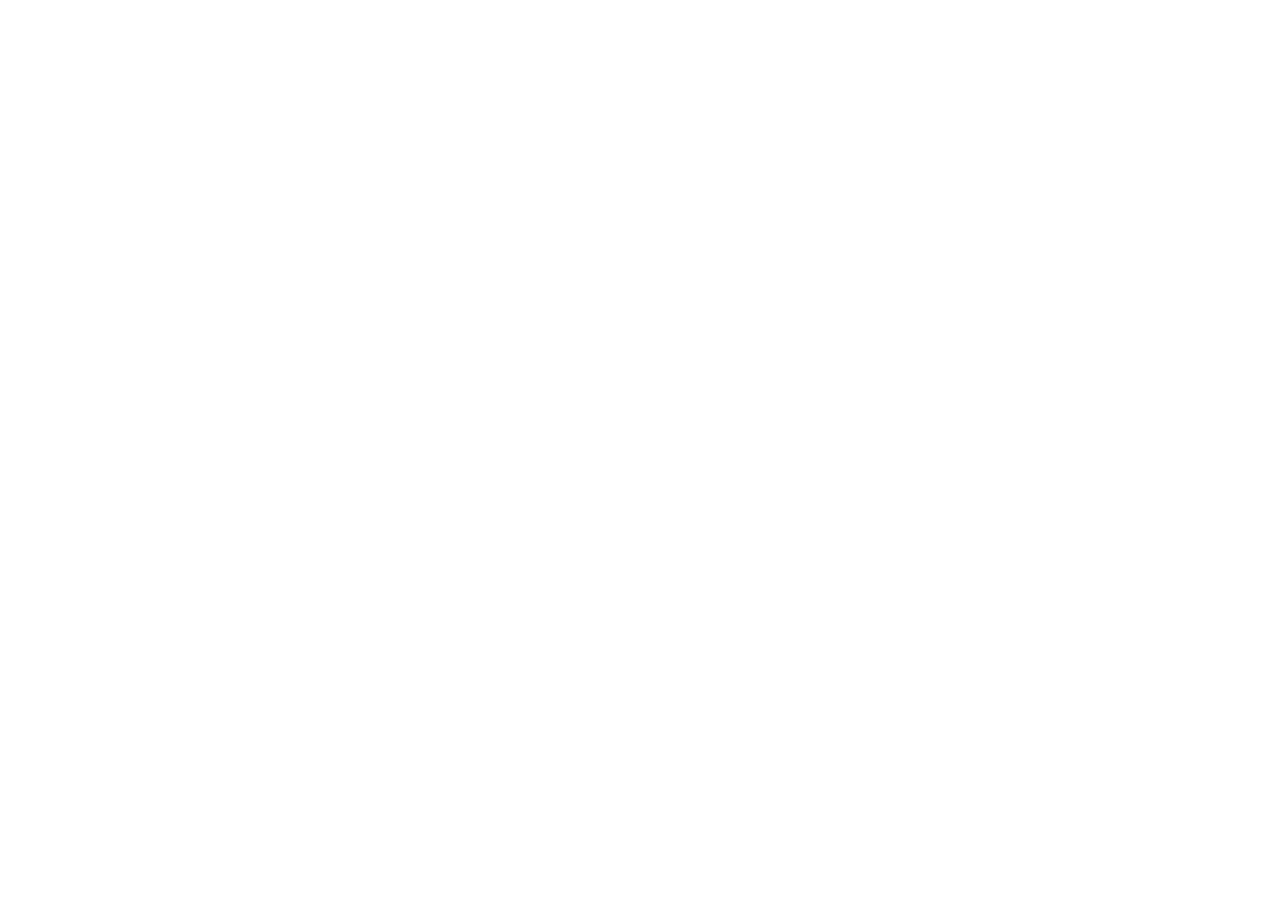
==== index.html @ 3295669b "Initial Project Setup" ====
<!DOCTYPE html>
<html lang="en">
<head>
    <meta charset="UTF-8">
    <meta name="viewport" content="width=device-width, initial-scale=1.0">
    <title>Document</title>
    <link rel="stylesheet" href="./style.css">
</head>
<body>
    
    <script src="./script.js"></script>
</body>
</html>
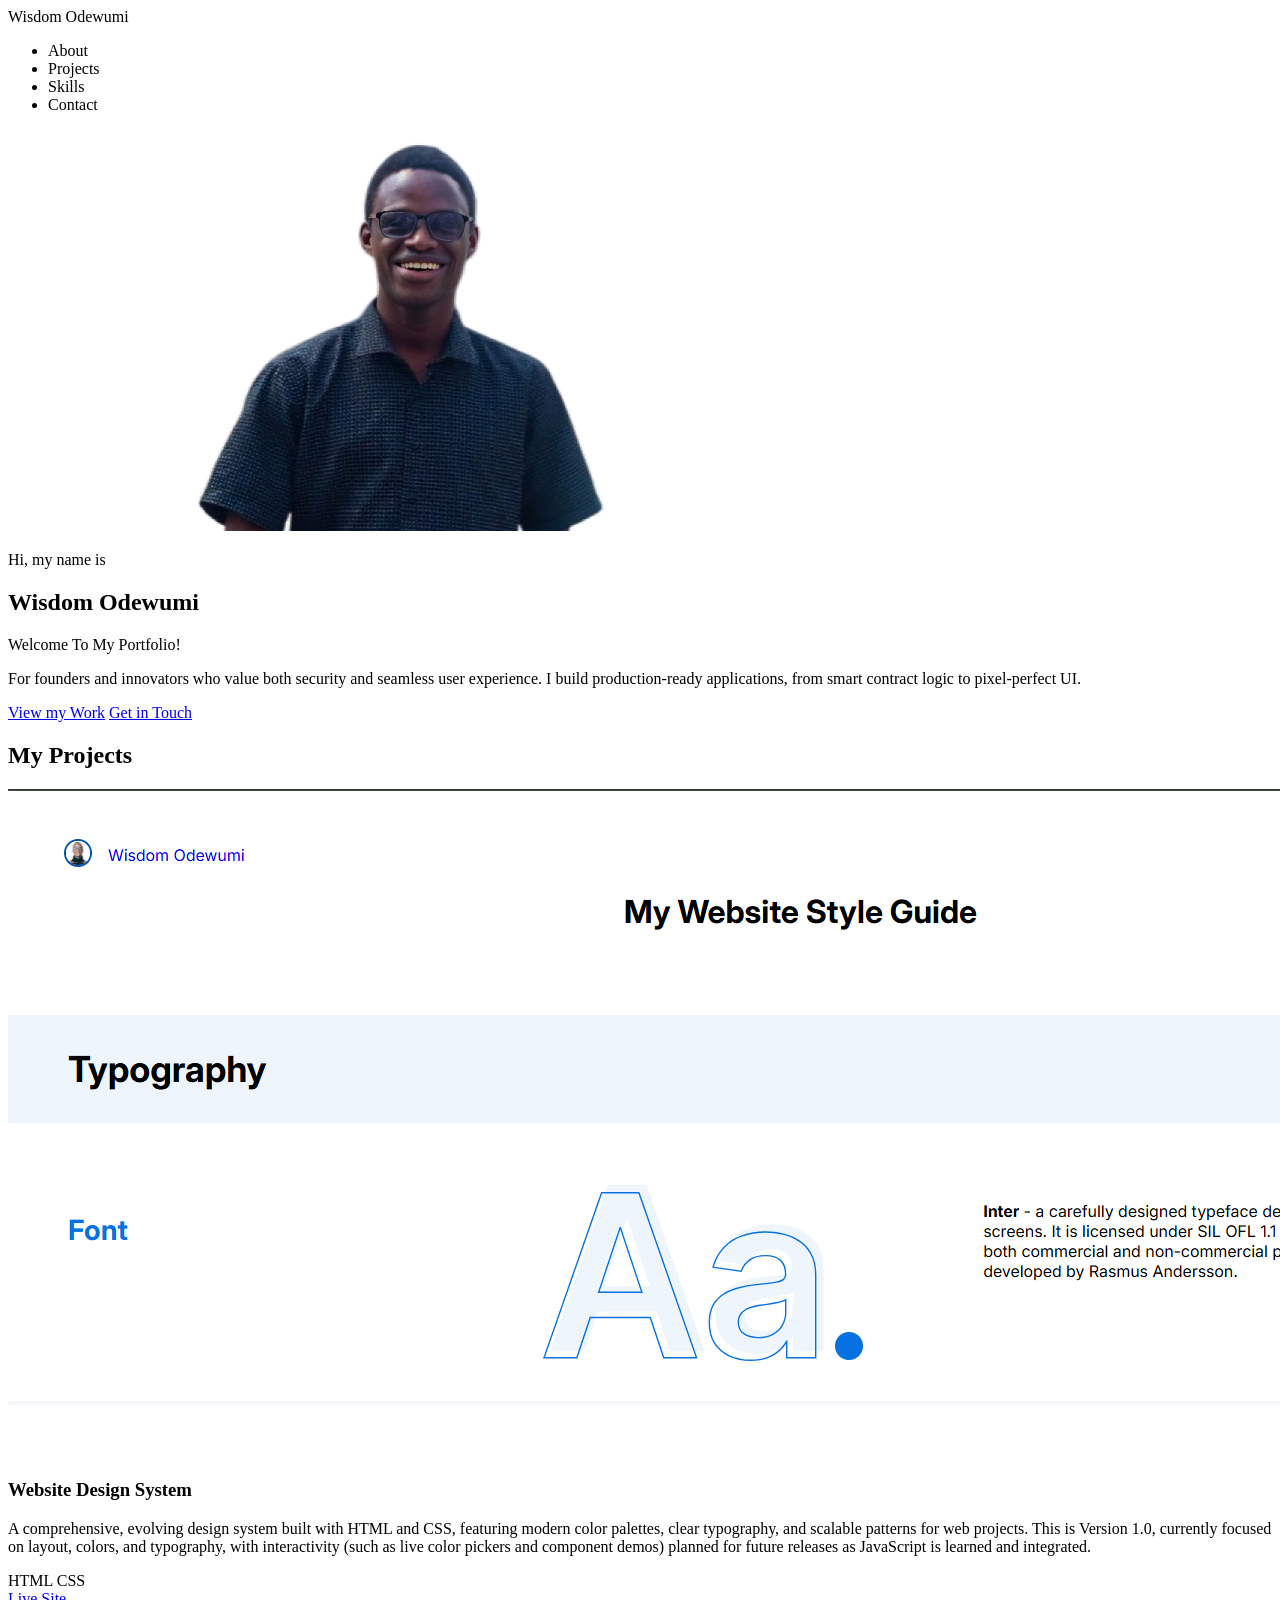
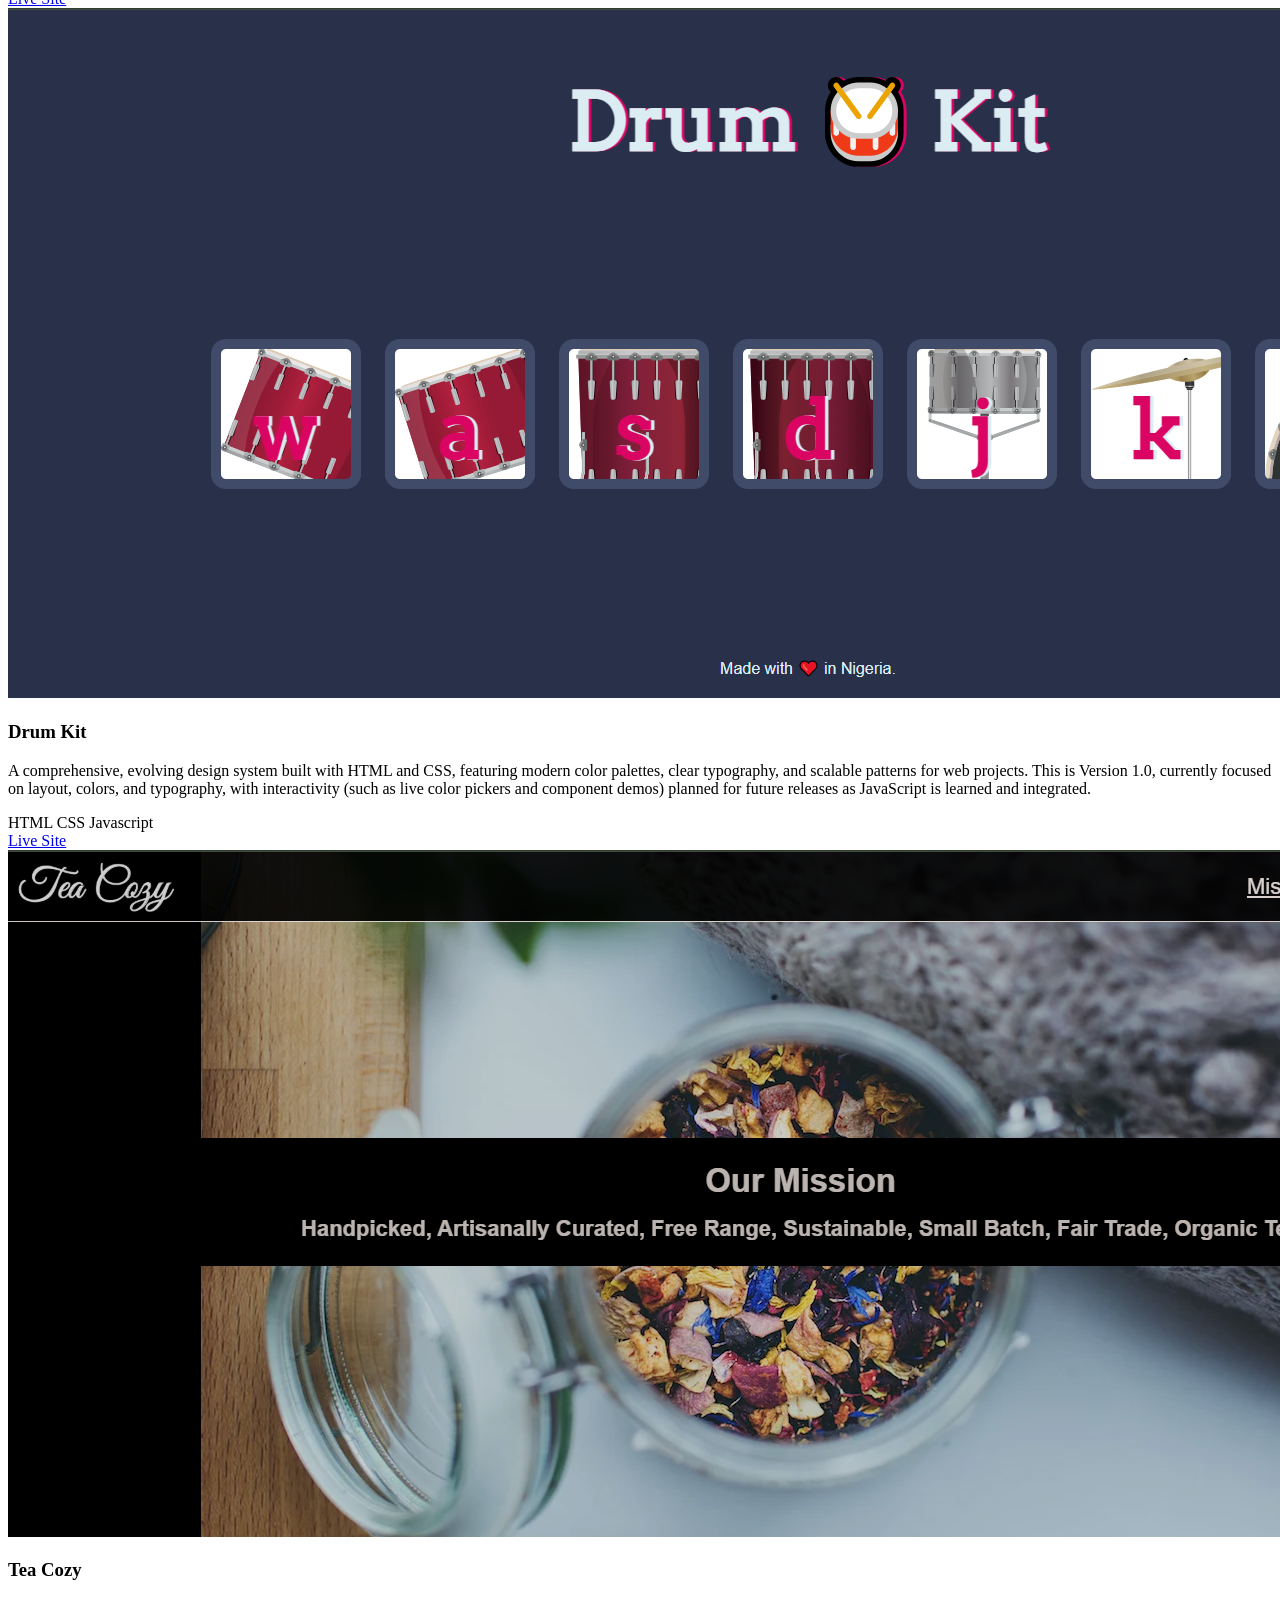
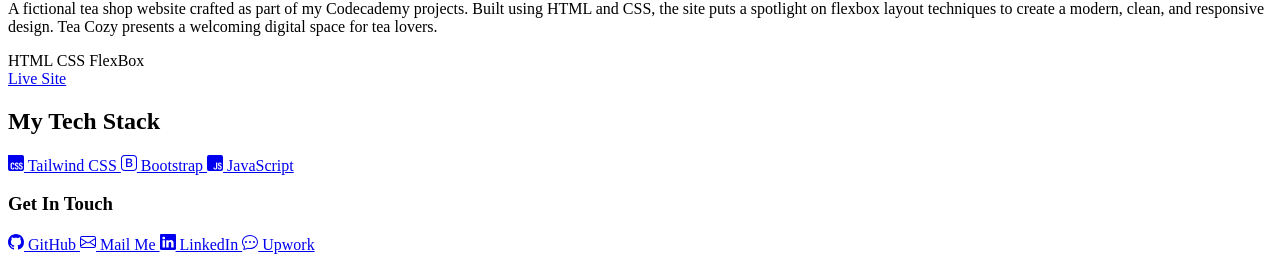
==== commit 32d87d6b: "Build homepage structure with HTML" ====
--- a/index.html
+++ b/index.html
@@ -1,13 +1,209 @@
 <!DOCTYPE html>
 <html lang="en">
+
 <head>
     <meta charset="UTF-8">
     <meta name="viewport" content="width=device-width, initial-scale=1.0">
     <title>Document</title>
     <link rel="stylesheet" href="./style.css">
+    <link rel="preconnect" href="https://fonts.googleapis.com">
+    <link rel="preconnect" href="https://fonts.gstatic.com" crossorigin>
+    <link href="https://fonts.googleapis.com/css2?family=Space+Grotesk:wght@300..700&display=swap" rel="stylesheet">
+    <link rel="preconnect" href="https://fonts.googleapis.com">
+    <link rel="preconnect" href="https://fonts.gstatic.com" crossorigin>
+    <link href="https://fonts.googleapis.com/css2?family=Open+Sans:ital,wght@0,300..800;1,300..800&display=swap"
+        rel="stylesheet">
 </head>
+
 <body>
-    
+    <!-- Header Section -->
+    <header>
+        <div>Wisdom Odewumi</div>
+        <nav>
+            <ul>
+                <li>About</li>
+                <li>Projects</li>
+                <li>Skills</li>
+                <li>Contact</li>
+            </ul>
+        </nav>
+    </header>
+
+    <!-- Main Section -->
+    <main>
+
+        <!-- Hero Section -->
+        <section>
+            <img src="./Images/profile-image.png" alt="Wisdom Odewumi Image">
+            <div>
+                <p>Hi, my name is</p>
+                <h1>Wisdom Odewumi</h1>
+                <p>Welcome To My Portfolio!</p>
+                <p>For founders and innovators who value both security and seamless user experience. I build
+                    production-ready applications, from smart contract logic to pixel-perfect UI.
+
+                </p>
+                <div>
+                    <a href="#projects">View my Work</a>
+                    <a href="#contact">Get in Touch</a>
+                </div>
+            </div>
+        </section>
+
+        <!-- Projects Section -->
+        <section id="projects">
+            <h2>My Projects</h2>
+            <!-- Project Containers -->
+            <div>
+
+                <!-- Website Design System Project -->
+                <div>
+                    <img src="./Images/website-design-system.png" alt="Website Design System Image">
+                    <div>
+                        <h3>Website Design System</h3>
+                        <p>A comprehensive, evolving design system built with HTML and CSS, featuring modern color
+                            palettes, clear typography, and scalable patterns for web projects. This is Version 1.0,
+                            currently focused on layout, colors, and typography, with interactivity (such as live color
+                            pickers and component demos) planned for future releases as JavaScript is learned and
+                            integrated.
+
+                        </p>
+                        <div>
+                            <span>HTML</span>
+                            <span>CSS</span>
+                        </div>
+                        <a target="_blank" href="https://morbiuswisdom.github.io/Website-Design-System/">Live Site</a>
+                    </div>
+                </div>
+                <!-- Drum Kit Javascript Project -->
+                <div>
+                    <img src="./Images/drum-kit.png" alt="Drum Kit Image">
+                    <div>
+                        <h3>Drum Kit</h3>
+                        <p>A comprehensive, evolving design system built with HTML and CSS, featuring modern color
+                            palettes, clear typography, and scalable patterns for web projects. This is Version 1.0,
+                            currently focused on layout, colors, and typography, with interactivity (such as live color
+                            pickers and component demos) planned for future releases as JavaScript is learned and
+                            integrated.
+
+                        </p>
+                        <div>
+                            <span>HTML</span>
+                            <span>CSS</span>
+                            <span>Javascript</span>
+                        </div>
+                        <a target="_blank" href="https://morbiuswisdom.github.io/Drum-Kit/">Live Site</a>
+                    </div>
+                </div>
+
+                <!-- Tea Cozy Project -->
+                <div>
+                    <img src="./Images/tea-cozy.png" alt="Tea Cozy Website Image">
+                    <div>
+                        <h3>Tea Cozy</h3>
+                        <p>A fictional tea shop website crafted as part of my Codecademy projects. Built using HTML and
+                            CSS, the site puts a spotlight on flexbox layout techniques to create a modern, clean, and
+                            responsive design. Tea Cozy presents a welcoming digital space for tea lovers.
+
+                        </p>
+                        <div>
+                            <span>HTML</span>
+                            <span>CSS</span>
+                            <span>FlexBox</span>
+                        </div>
+                        <a target="_blank" href="https://github.com/morbiuswisdom/Tea-Cozy-Project">Live Site</a>
+                    </div>
+                </div>
+            </div>
+        </section>
+
+        <!-- Skills Section -->
+        <section id="skills">
+            <h2>My Tech Stack</h2>
+            <!-- Skills Container -->
+            <div>
+                <a href="https://tailwindcss.com/">
+                    <svg xmlns="http://www.w3.org/2000/svg" width="16" height="16" fill="currentColor" class="bi bi-css"
+                        viewBox="0 0 16 16">
+                        <path fill-rule="evenodd"
+                            d="M14 0a2 2 0 0 1 2 2v12a2 2 0 0 1-2 2H2a2 2 0 0 1-2-2V0zM4.59 7.498q-.908 0-1.455.508-.547.507-.547 1.484v3.106q0 .986.527 1.484t1.406.498q.576 0 1.016-.224.45-.225.703-.674.255-.45.254-1.114v-.185h-1.22v.176q0 .449-.186.683t-.527.235q-.372-.01-.557-.264-.186-.255-.186-.752V9.686q0-.547.166-.811.177-.264.577-.264.321 0 .517.225.195.224.195.693v.205h1.23V9.52q0-.674-.243-1.124a1.55 1.55 0 0 0-.664-.673q-.42-.225-1.006-.225m4.214-.01q-.586 0-1.006.244a1.67 1.67 0 0 0-.635.674 2.1 2.1 0 0 0-.225.996q0 .753.293 1.182.304.42.967.732l.469.215q.44.186.625.43.186.244.186.635 0 .478-.166.703-.157.224-.528.224-.36 0-.547-.244-.185-.243-.205-.752H6.87q.02.996.498 1.524.479.527 1.387.527t1.416-.518.508-1.484q0-.81-.332-1.289-.333-.479-1.045-.79l-.45-.196q-.39-.166-.556-.381-.165-.214-.166-.576 0-.4.166-.596.175-.195.508-.195.36 0 .508.234.156.234.175.703h1.123q-.03-.976-.498-1.484-.468-.518-1.308-.518m4.057 0q-.585 0-1.006.244a1.67 1.67 0 0 0-.634.674 2.1 2.1 0 0 0-.225.996q0 .753.293 1.182.303.42.967.732l.469.215q.438.186.625.43.185.244.185.635 0 .478-.166.703-.156.224-.527.224-.361.001-.547-.244-.186-.243-.205-.752h-1.162q.02.996.498 1.524.479.527 1.386.527.909 0 1.417-.518.507-.517.507-1.484 0-.81-.332-1.289t-1.045-.79l-.449-.196q-.39-.166-.556-.381-.166-.214-.166-.576 0-.4.165-.596.177-.195.508-.195.361 0 .508.234.156.234.176.703h1.123q-.03-.976-.498-1.484-.47-.518-1.309-.518" />
+                    </svg>
+                    Tailwind CSS
+                </a>
+
+                <a href="https://getbootstrap.com/">
+                    <svg xmlns="http://www.w3.org/2000/svg" width="16" height="16" fill="currentColor"
+                        class="bi bi-bootstrap" viewBox="0 0 16 16">
+                        <path
+                            d="M5.062 12h3.475c1.804 0 2.888-.908 2.888-2.396 0-1.102-.761-1.916-1.904-2.034v-.1c.832-.14 1.482-.93 1.482-1.816 0-1.3-.955-2.11-2.542-2.11H5.062zm1.313-4.875V4.658h1.78c.973 0 1.542.457 1.542 1.237 0 .802-.604 1.23-1.764 1.23zm0 3.762V8.162h1.822c1.236 0 1.887.463 1.887 1.348 0 .896-.627 1.377-1.811 1.377z" />
+                        <path
+                            d="M0 4a4 4 0 0 1 4-4h8a4 4 0 0 1 4 4v8a4 4 0 0 1-4 4H4a4 4 0 0 1-4-4zm4-3a3 3 0 0 0-3 3v8a3 3 0 0 0 3 3h8a3 3 0 0 0 3-3V4a3 3 0 0 0-3-3z" />
+                    </svg>
+                    Bootstrap
+                </a>
+
+                <a href="https://developer.mozilla.org/en-US/docs/Web/JavaScript">
+                    <svg xmlns="http://www.w3.org/2000/svg" width="16" height="16" fill="currentColor"
+                        class="bi bi-javascript" viewBox="0 0 16 16">
+                        <path fill-rule="evenodd"
+                            d="M14 0a2 2 0 0 1 2 2v12a2 2 0 0 1-2 2H2a2 2 0 0 1-2-2V2a2 2 0 0 1 2-2zM9.053 7.596v3.127l-.007 1.752q0 .498-.186.752t-.556.263q-.342 0-.528-.234-.185-.234-.185-.684v-.175H6.37v.185q0 .665.253 1.113.255.45.703.674.44.225 1.016.225.88 0 1.406-.498.527-.498.527-1.485l.007-1.752V7.596zm3.808-.108q-.585 0-1.006.244a1.67 1.67 0 0 0-.634.674 2.1 2.1 0 0 0-.225.996q0 .753.293 1.182.303.42.967.732l.469.215q.438.186.625.43.185.244.185.635 0 .478-.166.703-.156.224-.527.224-.361.001-.547-.244-.186-.243-.205-.752h-1.162q.02.996.498 1.524.479.527 1.386.527.909 0 1.417-.518.507-.517.507-1.484 0-.81-.332-1.289t-1.045-.79l-.449-.196q-.39-.166-.556-.381-.166-.214-.166-.576 0-.4.165-.596.177-.195.508-.195.361 0 .508.234.156.234.176.703h1.123q-.03-.976-.498-1.484-.47-.518-1.309-.518" />
+                    </svg>
+                    JavaScript
+                </a>
+            </div>
+        </section>
+
+        <!-- Contact section -->
+        <section id="contact">
+            <h3>Get In Touch</h3>
+            <div>
+                <a href="https://github.com/morbiuswisdom">
+                    <svg xmlns="http://www.w3.org/2000/svg" width="16" height="16" fill="currentColor"
+                        class="bi bi-github" viewBox="0 0 16 16">
+                        <path
+                            d="M8 0C3.58 0 0 3.58 0 8c0 3.54 2.29 6.53 5.47 7.59.4.07.55-.17.55-.38 0-.19-.01-.82-.01-1.49-2.01.37-2.53-.49-2.69-.94-.09-.23-.48-.94-.82-1.13-.28-.15-.68-.52-.01-.53.63-.01 1.08.58 1.23.82.72 1.21 1.87.87 2.33.66.07-.52.28-.87.51-1.07-1.78-.2-3.64-.89-3.64-3.95 0-.87.31-1.59.82-2.15-.08-.2-.36-1.02.08-2.12 0 0 .67-.21 2.2.82.64-.18 1.32-.27 2-.27s1.36.09 2 .27c1.53-1.04 2.2-.82 2.2-.82.44 1.1.16 1.92.08 2.12.51.56.82 1.27.82 2.15 0 3.07-1.87 3.75-3.65 3.95.29.25.54.73.54 1.48 0 1.07-.01 1.93-.01 2.2 0 .21.15.46.55.38A8.01 8.01 0 0 0 16 8c0-4.42-3.58-8-8-8" />
+                    </svg>
+                    GitHub
+                </a>
+
+                <a href="https://github.com/morbiuswisdom">
+                    <svg xmlns="http://www.w3.org/2000/svg" width="16" height="16" fill="currentColor"
+                        class="bi bi-envelope" viewBox="0 0 16 16">
+                        <path
+                            d="M0 4a2 2 0 0 1 2-2h12a2 2 0 0 1 2 2v8a2 2 0 0 1-2 2H2a2 2 0 0 1-2-2zm2-1a1 1 0 0 0-1 1v.217l7 4.2 7-4.2V4a1 1 0 0 0-1-1zm13 2.383-4.708 2.825L15 11.105zm-.034 6.876-5.64-3.471L8 9.583l-1.326-.795-5.64 3.47A1 1 0 0 0 2 13h12a1 1 0 0 0 .966-.741M1 11.105l4.708-2.897L1 5.383z" />
+                    </svg>
+                    Mail Me
+                </a>
+
+                <a href="https://www.linkedin.com/in/wisdomodewumi/">
+                    <svg xmlns="http://www.w3.org/2000/svg" width="16" height="16" fill="currentColor"
+                        class="bi bi-linkedin" viewBox="0 0 16 16">
+                        <path
+                            d="M0 1.146C0 .513.526 0 1.175 0h13.65C15.474 0 16 .513 16 1.146v13.708c0 .633-.526 1.146-1.175 1.146H1.175C.526 16 0 15.487 0 14.854zm4.943 12.248V6.169H2.542v7.225zm-1.2-8.212c.837 0 1.358-.554 1.358-1.248-.015-.709-.52-1.248-1.342-1.248S2.4 3.226 2.4 3.934c0 .694.521 1.248 1.327 1.248zm4.908 8.212V9.359c0-.216.016-.432.08-.586.173-.431.568-.878 1.232-.878.869 0 1.216.662 1.216 1.634v3.865h2.401V9.25c0-2.22-1.184-3.252-2.764-3.252-1.274 0-1.845.7-2.165 1.193v.025h-.016l.016-.025V6.169h-2.4c.03.678 0 7.225 0 7.225z" />
+                    </svg>
+                    LinkedIn
+                </a>
+
+                <a href="https://github.com/morbiuswisdom">
+                    <svg xmlns="http://www.w3.org/2000/svg" width="16" height="16" fill="currentColor"
+                        class="bi bi-chat-dots" viewBox="0 0 16 16">
+                        <path
+                            d="M5 8a1 1 0 1 1-2 0 1 1 0 0 1 2 0m4 0a1 1 0 1 1-2 0 1 1 0 0 1 2 0m3 1a1 1 0 1 0 0-2 1 1 0 0 0 0 2" />
+                        <path
+                            d="m2.165 15.803.02-.004c1.83-.363 2.948-.842 3.468-1.105A9 9 0 0 0 8 15c4.418 0 8-3.134 8-7s-3.582-7-8-7-8 3.134-8 7c0 1.76.743 3.37 1.97 4.6a10.4 10.4 0 0 1-.524 2.318l-.003.011a11 11 0 0 1-.244.637c-.079.186.074.394.273.362a22 22 0 0 0 .693-.125m.8-3.108a1 1 0 0 0-.287-.801C1.618 10.83 1 9.468 1 8c0-3.192 3.004-6 7-6s7 2.808 7 6-3.004 6-7 6a8 8 0 0 1-2.088-.272 1 1 0 0 0-.711.074c-.387.196-1.24.57-2.634.893a11 11 0 0 0 .398-2" />
+                    </svg>
+                    Upwork
+                </a>
+            </div>
+        </section>
+    </main>
+
+    <!-- Footer Section -->
+    <footer>
+
+    </footer>
+
     <script src="./script.js"></script>
 </body>
+
 </html>
--- a/style.css
+++ b/style.css
@@ -0,0 +1,3 @@
+body{
+    background-color: white;
+}
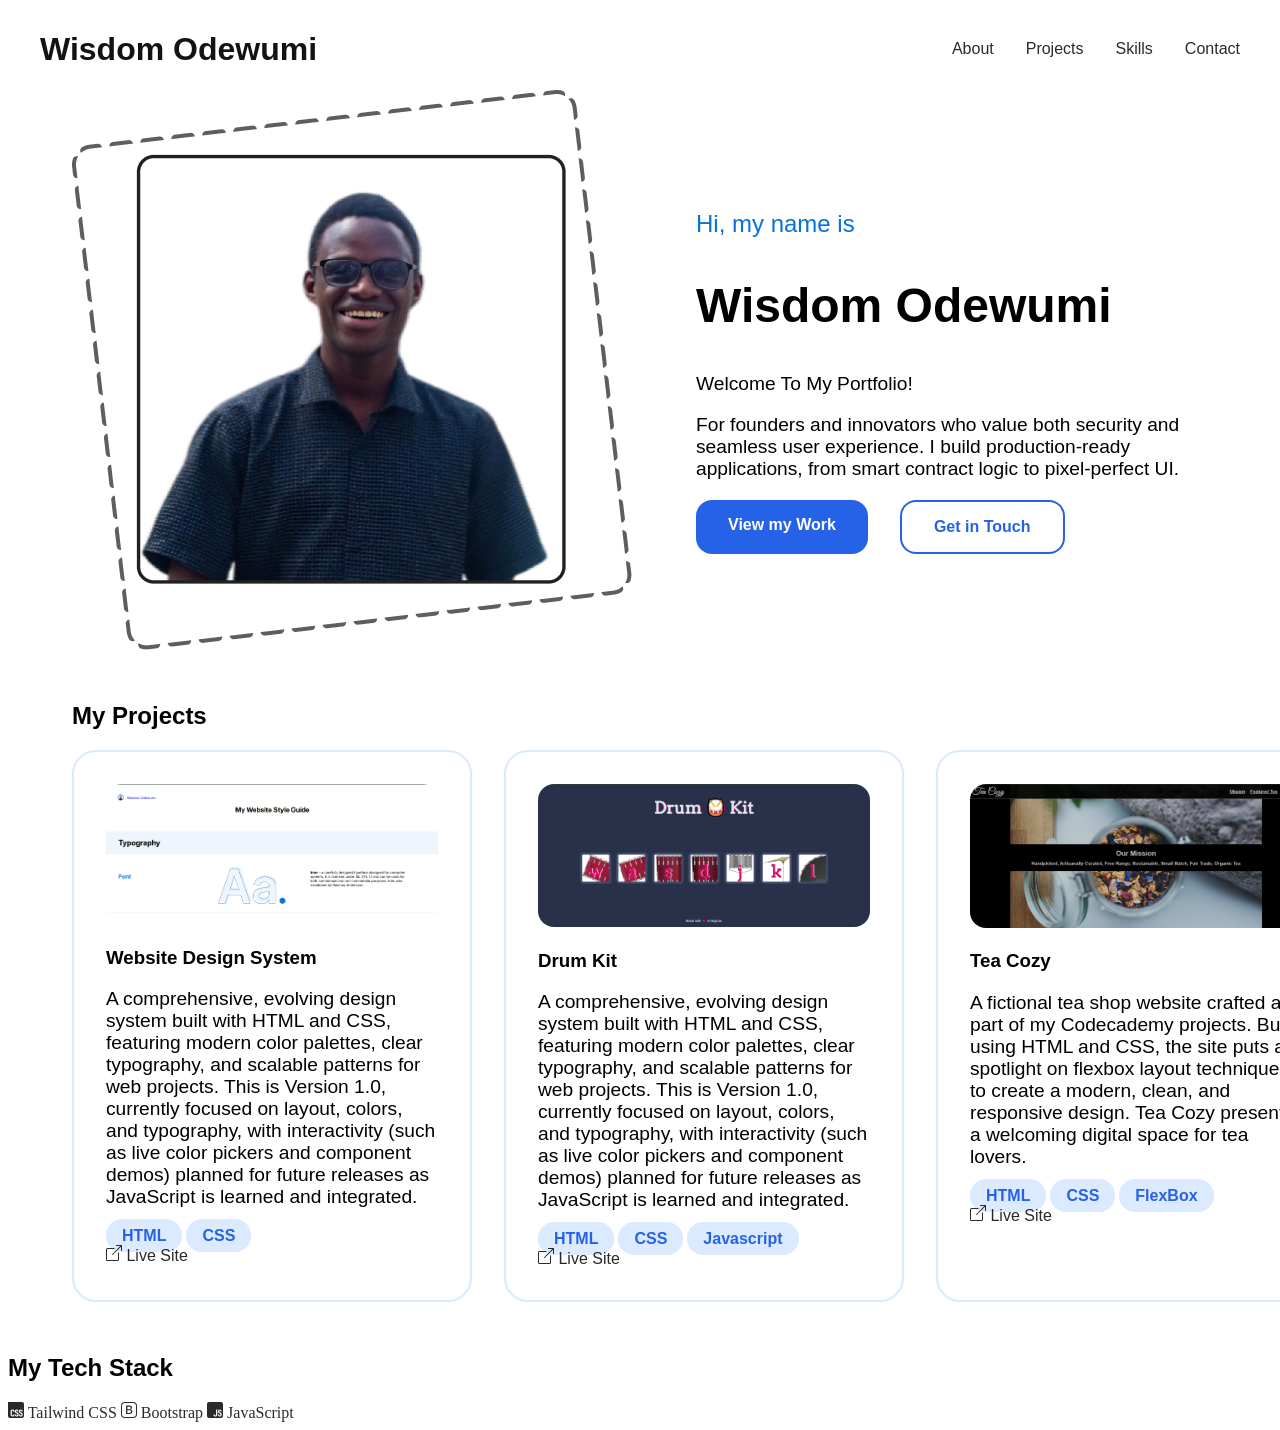
==== commit db1f8041: "Added CSS Styles to the HomePage" ====
--- a/index.html
+++ b/index.html
@@ -4,7 +4,7 @@
 <head>
     <meta charset="UTF-8">
     <meta name="viewport" content="width=device-width, initial-scale=1.0">
-    <title>Document</title>
+    <title>Wisdom Odewumi - Full Stack Engineer</title>
     <link rel="stylesheet" href="./style.css">
     <link rel="preconnect" href="https://fonts.googleapis.com">
     <link rel="preconnect" href="https://fonts.gstatic.com" crossorigin>
@@ -18,13 +18,13 @@
 <body>
     <!-- Header Section -->
     <header>
-        <div>Wisdom Odewumi</div>
+        <div><a href="./index.html">Wisdom Odewumi</a></div>
         <nav>
             <ul>
-                <li>About</li>
-                <li>Projects</li>
-                <li>Skills</li>
-                <li>Contact</li>
+                <li><a href="#about">About</a></li>
+                <li><a href="#projects">Projects</a></li>
+                <li><a href="#skills">Skills</a></li>
+                <li><a href="./contact.html">Contact</a></li>
             </ul>
         </nav>
     </header>
@@ -33,19 +33,19 @@
     <main>
 
         <!-- Hero Section -->
-        <section>
-            <img src="./Images/profile-image.png" alt="Wisdom Odewumi Image">
+        <section id="about">
+            <img src="./Images/profile-image-with-border-default.png" alt="Wisdom Odewumi Image">
             <div>
-                <p>Hi, my name is</p>
+                <p class="b-text">Hi, my name is</p>
                 <h1>Wisdom Odewumi</h1>
                 <p>Welcome To My Portfolio!</p>
                 <p>For founders and innovators who value both security and seamless user experience. I build
                     production-ready applications, from smart contract logic to pixel-perfect UI.
 
                 </p>
-                <div>
-                    <a href="#projects">View my Work</a>
-                    <a href="#contact">Get in Touch</a>
+                <div class="buttons">
+                    <a class="primary" href="#projects">View my Work</a>
+                    <a class="secondary" href="./contact.html">Get in Touch</a>
                 </div>
             </div>
         </section>
@@ -72,7 +72,16 @@
                             <span>HTML</span>
                             <span>CSS</span>
                         </div>
-                        <a target="_blank" href="https://morbiuswisdom.github.io/Website-Design-System/">Live Site</a>
+                        <div>
+                            <a target="_blank" href="https://github.com/morbiuswisdom/Tea-Cozy-Project"> <svg
+                                xmlns="http://www.w3.org/2000/svg" width="16" height="16" fill="currentColor"
+                                class="bi bi-box-arrow-up-right" viewBox="0 0 16 16">
+                                <path fill-rule="evenodd"
+                                    d="M8.636 3.5a.5.5 0 0 0-.5-.5H1.5A1.5 1.5 0 0 0 0 4.5v10A1.5 1.5 0 0 0 1.5 16h10a1.5 1.5 0 0 0 1.5-1.5V7.864a.5.5 0 0 0-1 0V14.5a.5.5 0 0 1-.5.5h-10a.5.5 0 0 1-.5-.5v-10a.5.5 0 0 1 .5-.5h6.636a.5.5 0 0 0 .5-.5" />
+                                <path fill-rule="evenodd"
+                                    d="M16 .5a.5.5 0 0 0-.5-.5h-5a.5.5 0 0 0 0 1h3.793L6.146 9.146a.5.5 0 1 0 .708.708L15 1.707V5.5a.5.5 0 0 0 1 0z" />
+                            </svg> Live Site</a>
+                        </div>
                     </div>
                 </div>
                 <!-- Drum Kit Javascript Project -->
@@ -92,7 +101,16 @@
                             <span>CSS</span>
                             <span>Javascript</span>
                         </div>
-                        <a target="_blank" href="https://morbiuswisdom.github.io/Drum-Kit/">Live Site</a>
+                        <div>
+                            <a target="_blank" href="https://github.com/morbiuswisdom/Tea-Cozy-Project"> <svg
+                                    xmlns="http://www.w3.org/2000/svg" width="16" height="16" fill="currentColor"
+                                    class="bi bi-box-arrow-up-right" viewBox="0 0 16 16">
+                                    <path fill-rule="evenodd"
+                                        d="M8.636 3.5a.5.5 0 0 0-.5-.5H1.5A1.5 1.5 0 0 0 0 4.5v10A1.5 1.5 0 0 0 1.5 16h10a1.5 1.5 0 0 0 1.5-1.5V7.864a.5.5 0 0 0-1 0V14.5a.5.5 0 0 1-.5.5h-10a.5.5 0 0 1-.5-.5v-10a.5.5 0 0 1 .5-.5h6.636a.5.5 0 0 0 .5-.5" />
+                                    <path fill-rule="evenodd"
+                                        d="M16 .5a.5.5 0 0 0-.5-.5h-5a.5.5 0 0 0 0 1h3.793L6.146 9.146a.5.5 0 1 0 .708.708L15 1.707V5.5a.5.5 0 0 0 1 0z" />
+                                </svg> Live Site</a>
+                        </div>
                     </div>
                 </div>
 
@@ -111,7 +129,17 @@
                             <span>CSS</span>
                             <span>FlexBox</span>
                         </div>
-                        <a target="_blank" href="https://github.com/morbiuswisdom/Tea-Cozy-Project">Live Site</a>
+                        <div>
+                            <a target="_blank" href="https://github.com/morbiuswisdom/Tea-Cozy-Project"> <svg
+                                    xmlns="http://www.w3.org/2000/svg" width="16" height="16" fill="currentColor"
+                                    class="bi bi-box-arrow-up-right" viewBox="0 0 16 16">
+                                    <path fill-rule="evenodd"
+                                        d="M8.636 3.5a.5.5 0 0 0-.5-.5H1.5A1.5 1.5 0 0 0 0 4.5v10A1.5 1.5 0 0 0 1.5 16h10a1.5 1.5 0 0 0 1.5-1.5V7.864a.5.5 0 0 0-1 0V14.5a.5.5 0 0 1-.5.5h-10a.5.5 0 0 1-.5-.5v-10a.5.5 0 0 1 .5-.5h6.636a.5.5 0 0 0 .5-.5" />
+                                    <path fill-rule="evenodd"
+                                        d="M16 .5a.5.5 0 0 0-.5-.5h-5a.5.5 0 0 0 0 1h3.793L6.146 9.146a.5.5 0 1 0 .708.708L15 1.707V5.5a.5.5 0 0 0 1 0z" />
+                                </svg> Live Site</a>
+                        </div>
+
                     </div>
                 </div>
             </div>
@@ -154,48 +182,7 @@
         </section>
 
         <!-- Contact section -->
-        <section id="contact">
-            <h3>Get In Touch</h3>
-            <div>
-                <a href="https://github.com/morbiuswisdom">
-                    <svg xmlns="http://www.w3.org/2000/svg" width="16" height="16" fill="currentColor"
-                        class="bi bi-github" viewBox="0 0 16 16">
-                        <path
-                            d="M8 0C3.58 0 0 3.58 0 8c0 3.54 2.29 6.53 5.47 7.59.4.07.55-.17.55-.38 0-.19-.01-.82-.01-1.49-2.01.37-2.53-.49-2.69-.94-.09-.23-.48-.94-.82-1.13-.28-.15-.68-.52-.01-.53.63-.01 1.08.58 1.23.82.72 1.21 1.87.87 2.33.66.07-.52.28-.87.51-1.07-1.78-.2-3.64-.89-3.64-3.95 0-.87.31-1.59.82-2.15-.08-.2-.36-1.02.08-2.12 0 0 .67-.21 2.2.82.64-.18 1.32-.27 2-.27s1.36.09 2 .27c1.53-1.04 2.2-.82 2.2-.82.44 1.1.16 1.92.08 2.12.51.56.82 1.27.82 2.15 0 3.07-1.87 3.75-3.65 3.95.29.25.54.73.54 1.48 0 1.07-.01 1.93-.01 2.2 0 .21.15.46.55.38A8.01 8.01 0 0 0 16 8c0-4.42-3.58-8-8-8" />
-                    </svg>
-                    GitHub
-                </a>
 
-                <a href="https://github.com/morbiuswisdom">
-                    <svg xmlns="http://www.w3.org/2000/svg" width="16" height="16" fill="currentColor"
-                        class="bi bi-envelope" viewBox="0 0 16 16">
-                        <path
-                            d="M0 4a2 2 0 0 1 2-2h12a2 2 0 0 1 2 2v8a2 2 0 0 1-2 2H2a2 2 0 0 1-2-2zm2-1a1 1 0 0 0-1 1v.217l7 4.2 7-4.2V4a1 1 0 0 0-1-1zm13 2.383-4.708 2.825L15 11.105zm-.034 6.876-5.64-3.471L8 9.583l-1.326-.795-5.64 3.47A1 1 0 0 0 2 13h12a1 1 0 0 0 .966-.741M1 11.105l4.708-2.897L1 5.383z" />
-                    </svg>
-                    Mail Me
-                </a>
-
-                <a href="https://www.linkedin.com/in/wisdomodewumi/">
-                    <svg xmlns="http://www.w3.org/2000/svg" width="16" height="16" fill="currentColor"
-                        class="bi bi-linkedin" viewBox="0 0 16 16">
-                        <path
-                            d="M0 1.146C0 .513.526 0 1.175 0h13.65C15.474 0 16 .513 16 1.146v13.708c0 .633-.526 1.146-1.175 1.146H1.175C.526 16 0 15.487 0 14.854zm4.943 12.248V6.169H2.542v7.225zm-1.2-8.212c.837 0 1.358-.554 1.358-1.248-.015-.709-.52-1.248-1.342-1.248S2.4 3.226 2.4 3.934c0 .694.521 1.248 1.327 1.248zm4.908 8.212V9.359c0-.216.016-.432.08-.586.173-.431.568-.878 1.232-.878.869 0 1.216.662 1.216 1.634v3.865h2.401V9.25c0-2.22-1.184-3.252-2.764-3.252-1.274 0-1.845.7-2.165 1.193v.025h-.016l.016-.025V6.169h-2.4c.03.678 0 7.225 0 7.225z" />
-                    </svg>
-                    LinkedIn
-                </a>
-
-                <a href="https://github.com/morbiuswisdom">
-                    <svg xmlns="http://www.w3.org/2000/svg" width="16" height="16" fill="currentColor"
-                        class="bi bi-chat-dots" viewBox="0 0 16 16">
-                        <path
-                            d="M5 8a1 1 0 1 1-2 0 1 1 0 0 1 2 0m4 0a1 1 0 1 1-2 0 1 1 0 0 1 2 0m3 1a1 1 0 1 0 0-2 1 1 0 0 0 0 2" />
-                        <path
-                            d="m2.165 15.803.02-.004c1.83-.363 2.948-.842 3.468-1.105A9 9 0 0 0 8 15c4.418 0 8-3.134 8-7s-3.582-7-8-7-8 3.134-8 7c0 1.76.743 3.37 1.97 4.6a10.4 10.4 0 0 1-.524 2.318l-.003.011a11 11 0 0 1-.244.637c-.079.186.074.394.273.362a22 22 0 0 0 .693-.125m.8-3.108a1 1 0 0 0-.287-.801C1.618 10.83 1 9.468 1 8c0-3.192 3.004-6 7-6s7 2.808 7 6-3.004 6-7 6a8 8 0 0 1-2.088-.272 1 1 0 0 0-.711.074c-.387.196-1.24.57-2.634.893a11 11 0 0 0 .398-2" />
-                    </svg>
-                    Upwork
-                </a>
-            </div>
-        </section>
     </main>
 
     <!-- Footer Section -->
--- a/style.css
+++ b/style.css
@@ -1,3 +1,138 @@
-body{
-    background-color: white;
-}+body {
+  background-color: white;
+}
+
+/* Header Styles */
+header {
+  display: flex;
+  flex-direction: row;
+  justify-content: space-between;
+  align-items: center;
+  padding: 1rem 2rem;
+}
+
+header div {
+  font-size: 2rem;
+  font-weight: 600;
+  font-family: "Space Grotesk", sans-serif;
+}
+
+header div a {
+  color: rgb(19, 19, 19);
+  text-decoration: none;
+}
+
+nav ul {
+  list-style: none;
+  display: flex;
+  gap: 2rem;
+  font-family: "Open Sans", sans-serif;
+  font-size: 1rem;
+}
+
+a {
+  color: rgb(42, 42, 42);
+  text-decoration: none;
+}
+
+/* Styles for the Homepage Hero About section */
+#about {
+  display: flex;
+  justify-content: space-between;
+  gap: 4rem;
+  align-items: center;
+  padding: 0 4rem;
+}
+
+#about img {
+  width: 50%;
+  height: auto;
+}
+
+.b-text {
+  color: #0671e0;
+  font-size: 1.5rem;
+}
+
+#about a {
+  font-family: "Open Sans", sans-serif;
+  font-weight: 700;
+}
+
+/* Hero Buttons ================================================*/
+.buttons {
+  display: flex;
+  gap: 2rem;
+}
+
+.primary {
+  color: white;
+  background-color: #2662e8;
+  padding: 1rem 2rem;
+  border-radius: 1rem;
+}
+
+.secondary {
+  color: #2662e8;
+  background-color: white;
+  padding: 1rem 2rem;
+  border: 2px solid #2662e8;
+  border-radius: 1rem;
+}
+
+/* Styles for the Project Section ========================================*/
+#projects {
+  padding: 2rem 4rem;
+  width: 100%;
+}
+
+#projects > div {
+  display: flex;
+  gap: 2rem;
+  justify-content: space-between;
+  flex-direction: row;
+}
+
+#projects > div > div {
+  width: 100%;
+  padding: 2rem;
+  border: 2px solid #dbeaff;
+  border-radius: 1.5rem;
+}
+
+#projects img {
+  width: 100%;
+  height: auto;
+  border-radius: 1rem;
+}
+
+#projects span{
+    font-family: "Open Sans", sans-serif;
+    font-weight: 600;
+    border-radius: 1rem;
+    background-color: #dbeaff;
+    color: #2662e8;
+    padding: 0.5rem 1rem;
+}
+
+#projects a{
+    font-family: "Open Sans", sans-serif;
+    margin-top: 1rem;
+}
+
+
+/* General Elements Styles =============================================== */
+p {
+  font-family: "Open Sans", sans-serif;
+  font-size: 1.2rem;
+}
+
+h1,
+h2,
+h3 {
+  font-family: "Space Grotesk", sans-serif;
+}
+
+h1 {
+  font-size: 3rem;
+}
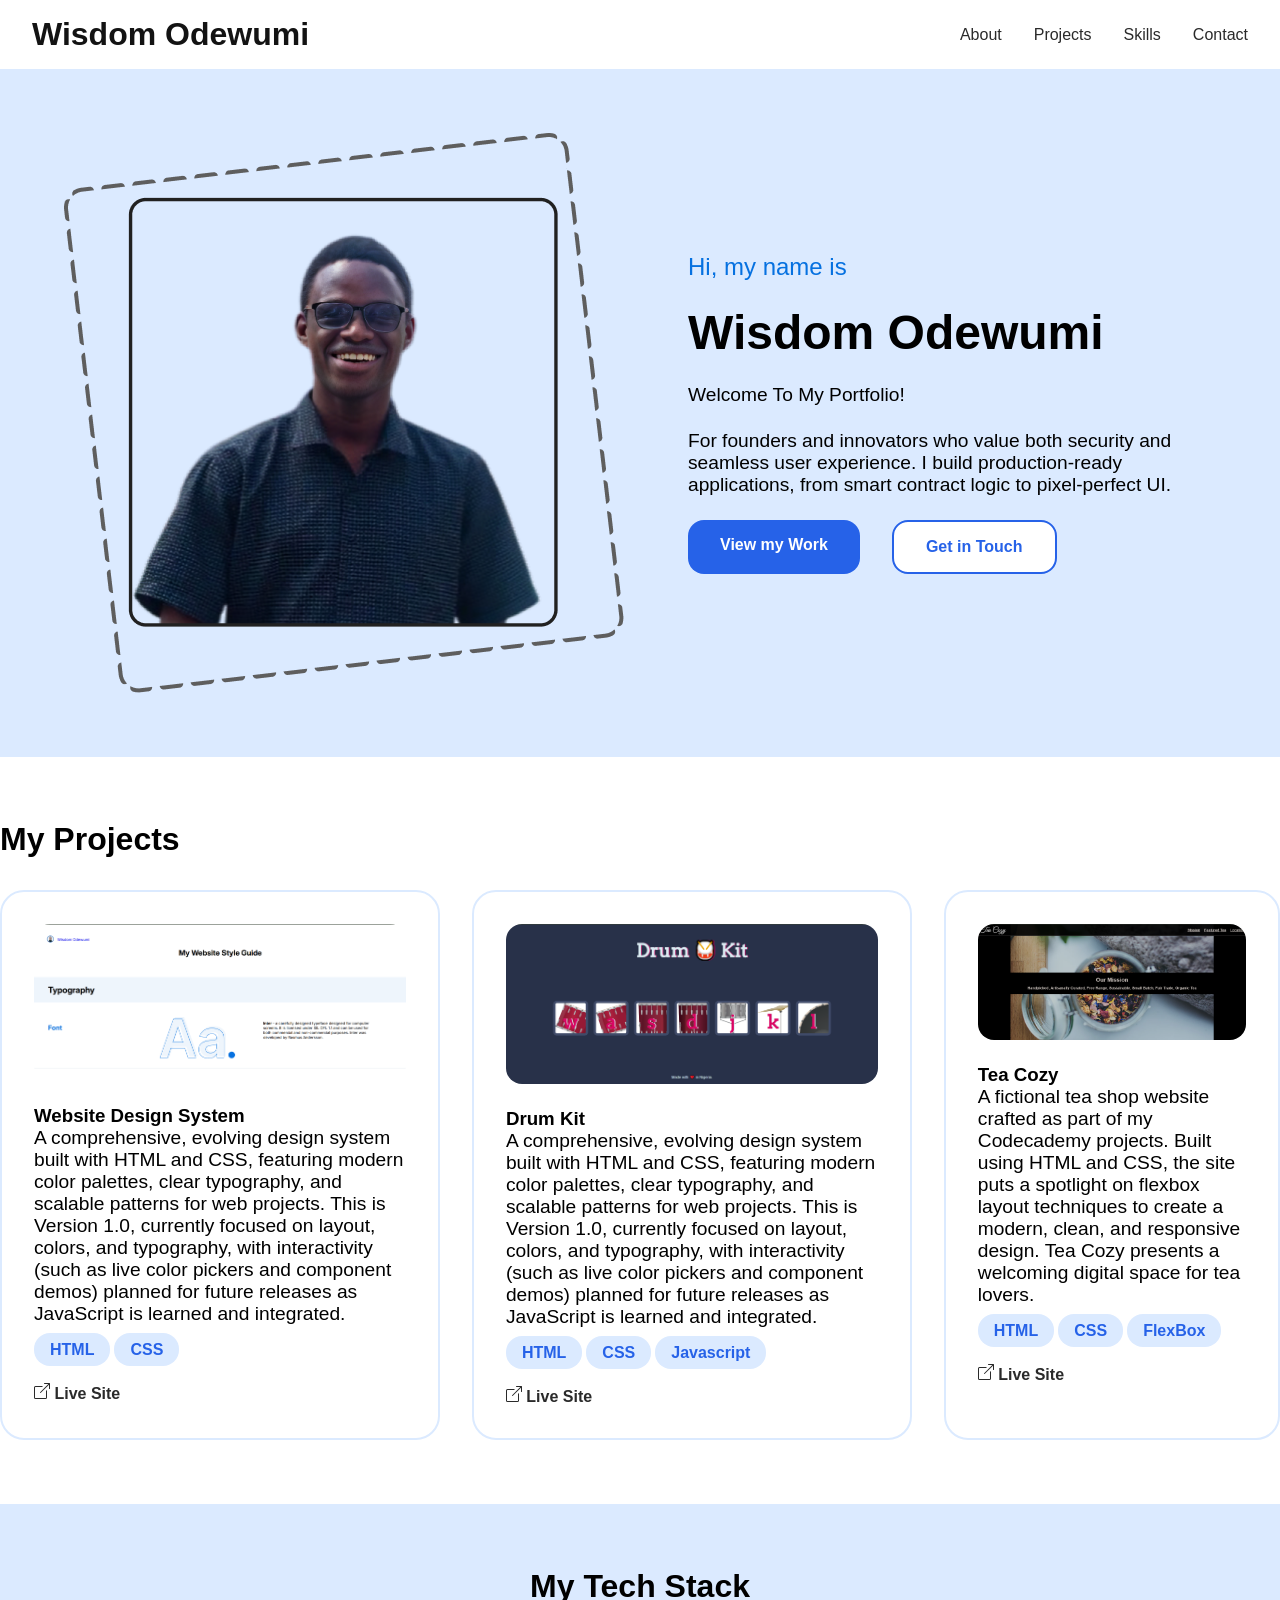
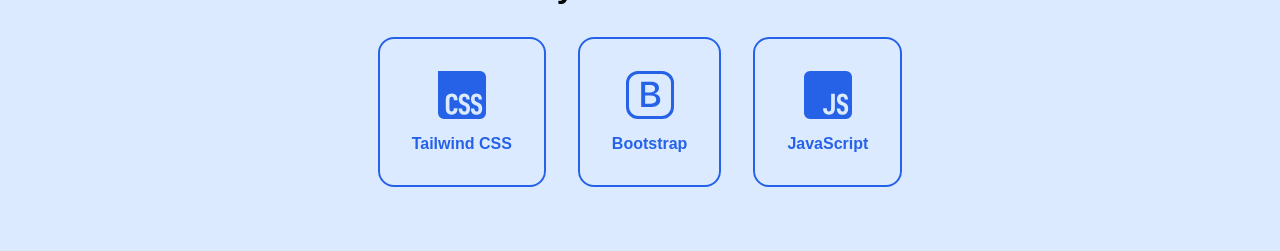
==== commit 028e01d0: "Added remaning styles to index.html and contact.html" ====
--- a/index.html
+++ b/index.html
@@ -68,12 +68,12 @@
                             integrated.
 
                         </p>
-                        <div>
+                        <div class="project-badge">
                             <span>HTML</span>
                             <span>CSS</span>
                         </div>
-                        <div>
-                            <a target="_blank" href="https://github.com/morbiuswisdom/Tea-Cozy-Project"> <svg
+                        <div class="project-link">
+                            <a target="_blank" href="https://morbiuswisdom.github.io/Website-Design-System/"> <svg
                                 xmlns="http://www.w3.org/2000/svg" width="16" height="16" fill="currentColor"
                                 class="bi bi-box-arrow-up-right" viewBox="0 0 16 16">
                                 <path fill-rule="evenodd"
@@ -96,13 +96,13 @@
                             integrated.
 
                         </p>
-                        <div>
+                        <div class="project-badge">
                             <span>HTML</span>
                             <span>CSS</span>
                             <span>Javascript</span>
                         </div>
-                        <div>
-                            <a target="_blank" href="https://github.com/morbiuswisdom/Tea-Cozy-Project"> <svg
+                        <div class="project-link">
+                            <a target="_blank" href="https://morbiuswisdom.github.io/Drum-Kit/"> <svg
                                     xmlns="http://www.w3.org/2000/svg" width="16" height="16" fill="currentColor"
                                     class="bi bi-box-arrow-up-right" viewBox="0 0 16 16">
                                     <path fill-rule="evenodd"
@@ -124,12 +124,12 @@
                             responsive design. Tea Cozy presents a welcoming digital space for tea lovers.
 
                         </p>
-                        <div>
+                        <div class="project-badge">
                             <span>HTML</span>
                             <span>CSS</span>
                             <span>FlexBox</span>
                         </div>
-                        <div>
+                        <div class="project-link">
                             <a target="_blank" href="https://github.com/morbiuswisdom/Tea-Cozy-Project"> <svg
                                     xmlns="http://www.w3.org/2000/svg" width="16" height="16" fill="currentColor"
                                     class="bi bi-box-arrow-up-right" viewBox="0 0 16 16">
--- a/style.css
+++ b/style.css
@@ -1,5 +1,10 @@
 body {
   background-color: white;
+  margin: 0;
+}
+
+*{
+  margin: 0;
 }
 
 /* Header Styles */
@@ -38,10 +43,17 @@
 /* Styles for the Homepage Hero About section */
 #about {
   display: flex;
-  justify-content: space-between;
+  justify-content: space-around;
   gap: 4rem;
   align-items: center;
-  padding: 0 4rem;
+  padding: 4rem;
+  background-color: #dbeaff;
+}
+
+#about > div{
+  display: flex;
+  flex-direction: column;
+  gap: 1.5rem;
 }
 
 #about img {
@@ -82,28 +94,38 @@
 
 /* Styles for the Project Section ========================================*/
 #projects {
-  padding: 2rem 4rem;
-  width: 100%;
+  width: 100%;
+  display: flex;
+  flex-direction: column;
+  gap: 2rem;
+  padding: 4rem 0;
 }
 
 #projects > div {
   display: flex;
-  gap: 2rem;
-  justify-content: space-between;
+  width: 100%;
+  gap: 2rem;
+  justify-content: space-around;
   flex-direction: row;
 }
 
 #projects > div > div {
-  width: 100%;
   padding: 2rem;
   border: 2px solid #dbeaff;
   border-radius: 1.5rem;
+  display: flex;
+  flex-direction: column;
+  gap: 1.5rem;
 }
 
 #projects img {
   width: 100%;
   height: auto;
   border-radius: 1rem;
+}
+
+.project-badge{
+  margin-top: 1rem;
 }
 
 #projects span{
@@ -115,10 +137,145 @@
     padding: 0.5rem 1rem;
 }
 
-#projects a{
+.project-link{
     font-family: "Open Sans", sans-serif;
-    margin-top: 1rem;
-}
+    margin-top: 1.5rem;
+    font-weight: 700;
+}
+
+/* My Tech Stacks Section ===========================================================*/
+#skills{
+  display: flex;
+  flex-direction: column;
+  gap: 2rem;
+  justify-content: center;
+  align-items: center;
+  padding: 4rem;
+  background-color: #dbeaff;
+}
+
+#skills div{
+  display: flex;
+  flex-direction: row;
+  gap: 2rem;
+}
+
+#skills a{
+  display: flex;
+  flex-direction: column;
+  justify-content: center;
+  align-items: center;
+  gap: 1rem;
+  color: #2662e8;
+  font-family: "Open Sans", sans-serif;
+  font-weight: 700;
+  border: 2px solid #2662e8;
+  border-radius: 1rem;
+  padding: 2rem;
+}
+
+#skills svg{
+  width: 3rem !important;
+  height: 3rem;
+}
+
+
+/* Styles for the CONTACT PAGE */
+
+#contact-form{
+  display: flex;
+  justify-content: space-around;
+  align-items: center;
+  background-color: #dbeaff;
+  width: 100%;
+  height: 80vh;
+  padding: 4rem 0;
+}
+
+#contact-form > div:nth-of-type(2){
+  background-color: #ffffff;
+  padding: 2rem;
+  border-radius: 1rem;
+}
+
+form{
+  font-family: "Open Sans", sans-serif;
+  width: 100%;
+  display: flex;
+  flex-direction: column;
+  gap: 1rem;
+}
+
+form input{
+  border: 2px solid rgb(238, 238, 238);
+  border-radius: 0.5rem;
+  width: 100% !important;
+  font-size: 1rem;
+  padding: 0;
+  font-family: "Open Sans", sans-serif;
+  margin-top: 0.5rem;
+}
+
+form textarea{
+  border: 2px solid rgb(238, 238, 238);
+  border-radius: 0.5rem;
+  width: 100%;
+  font-size: 1rem;
+  padding: 0;
+  font-family: "Open Sans", sans-serif;
+  margin-top: 0.5rem;
+}
+
+.submit-btn{
+  background-color: #2662e8;
+  color: #fff;
+  padding: 1rem;
+  font-weight: 700;
+}
+
+.input-height{
+  height: 36px;
+}
+
+/* Styles for contact info section in CONTACT Page =================================*/
+#contact-info{
+  padding: 4rem;
+  display: flex;
+  gap: 2rem;
+  justify-content: center;
+  align-items: center;
+}
+
+#contact-info p{
+  border: 2px solid #2662e8;
+  border-radius: 1rem;
+  padding: 2rem;
+  background-color: #ffffff;
+  font-weight: 700;
+}
+
+
+#socials{
+  display: flex;
+  gap: 2rem;
+  flex-direction: column;
+  align-items: center;
+  padding: 4rem 0;
+}
+
+#socials div{
+  display: flex;
+  gap: 2rem;
+  font-family: "Open Sans", sans-serif;
+}
+
+#socials div a{
+  font-weight: 700;
+  padding: 1rem 2rem;
+  background-color: #dbeaff;
+  border-radius: 1rem;
+}
+
 
 
 /* General Elements Styles =============================================== */
@@ -136,3 +293,7 @@
 h1 {
   font-size: 3rem;
 }
+
+h2{
+  font-size: 2rem;
+}
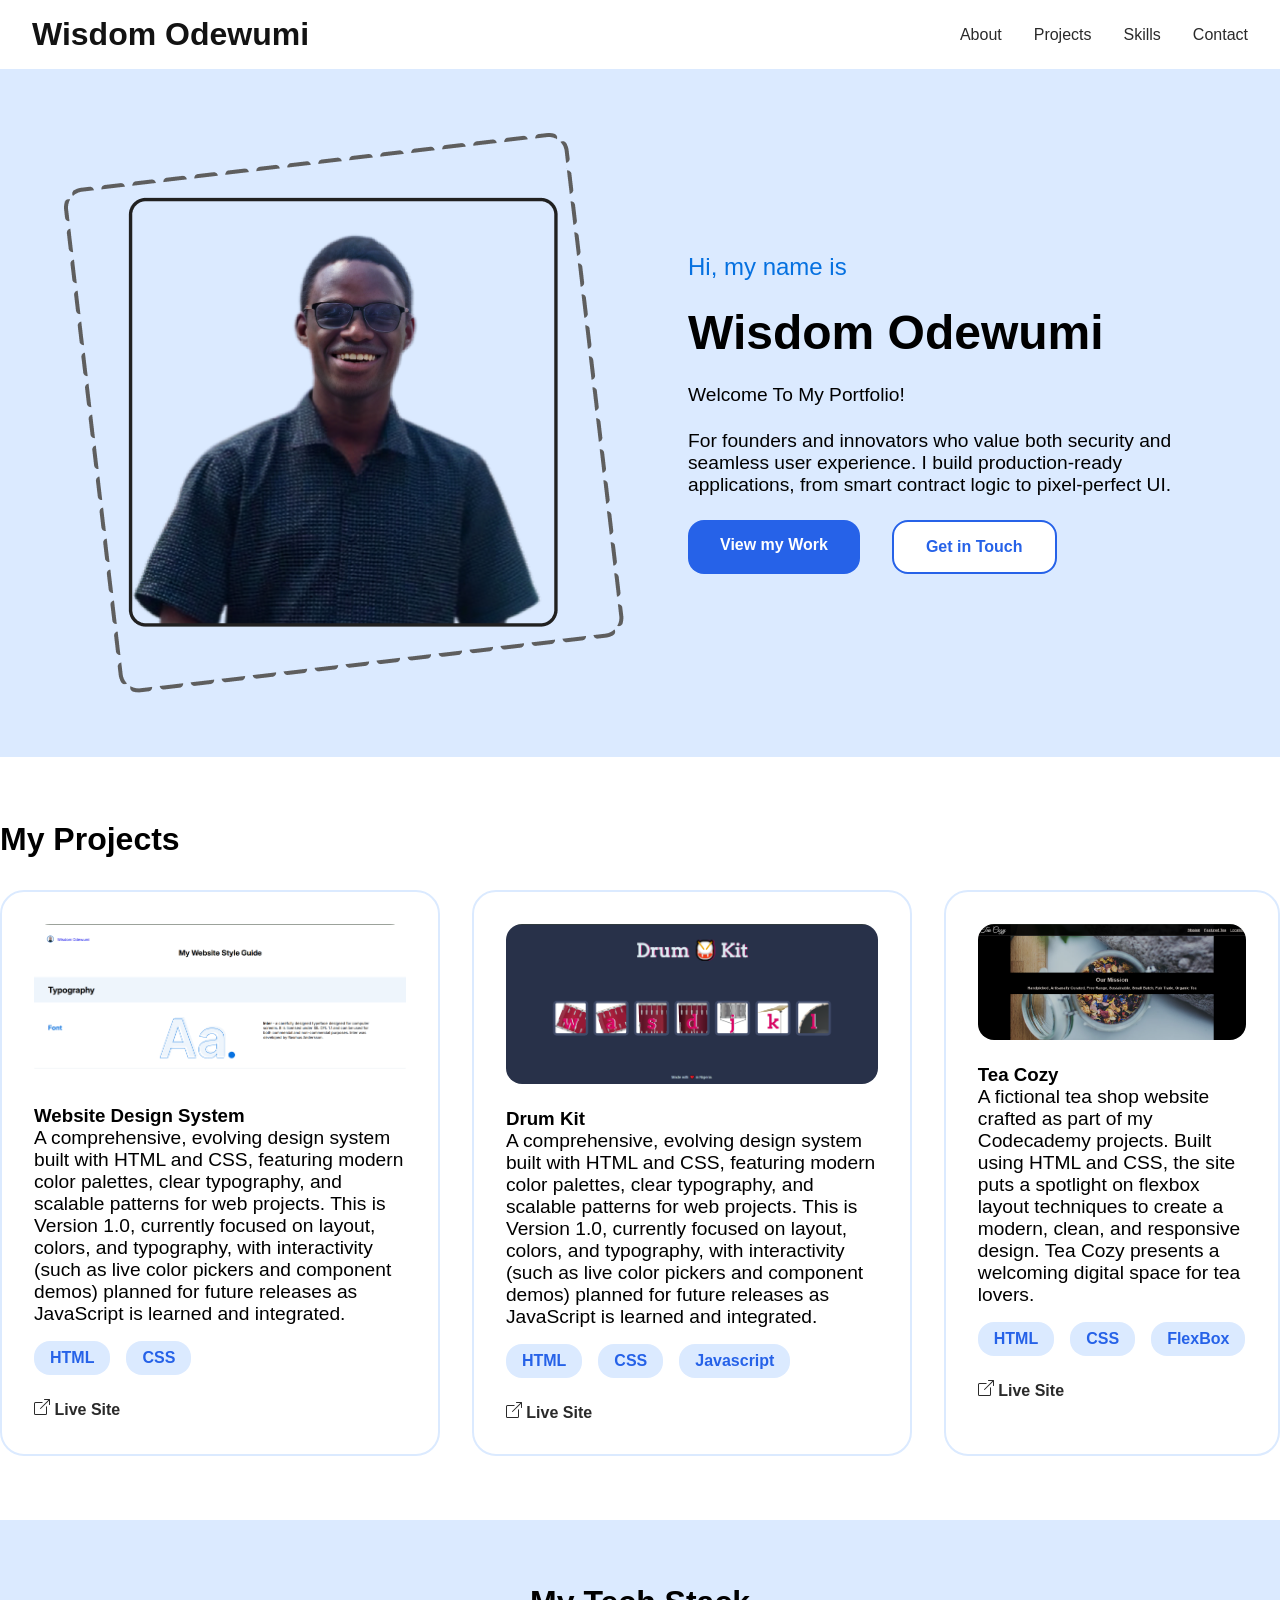
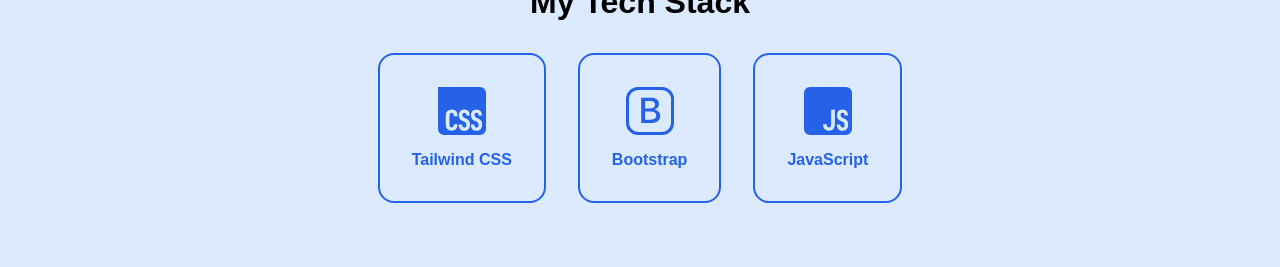
==== commit 36bc3251: "Fixed mobile responsiveness" ====
--- a/index.html
+++ b/index.html
@@ -13,6 +13,8 @@
     <link rel="preconnect" href="https://fonts.gstatic.com" crossorigin>
     <link href="https://fonts.googleapis.com/css2?family=Open+Sans:ital,wght@0,300..800;1,300..800&display=swap"
         rel="stylesheet">
+    <link rel="stylesheet" href="https://cdnjs.cloudflare.com/ajax/libs/font-awesome/4.7.0/css/font-awesome.min.css">
+
 </head>
 
 <body>
@@ -20,13 +22,16 @@
     <header>
         <div><a href="./index.html">Wisdom Odewumi</a></div>
         <nav>
-            <ul>
-                <li><a href="#about">About</a></li>
-                <li><a href="#projects">Projects</a></li>
-                <li><a href="#skills">Skills</a></li>
-                <li><a href="./contact.html">Contact</a></li>
+            <ul class="nav-menu">
+                <li class="nav-item"><a class="nav-link" href="#about">About</a></li>
+                <li class="nav-item"><a class="nav-link" href="#projects">Projects</a></li>
+                <li class="nav-item"><a class="nav-link" href="#skills">Skills</a></li>
+                <li class="nav-item"><a class="nav-link" href="./contact.html">Contact</a></li>
             </ul>
         </nav>
+        <a class="hamburger-icon" onclick="setHamburger()">
+            <i class="fa fa-bars"></i>
+        </a>
     </header>
 
     <!-- Main Section -->
@@ -74,13 +79,13 @@
                         </div>
                         <div class="project-link">
                             <a target="_blank" href="https://morbiuswisdom.github.io/Website-Design-System/"> <svg
-                                xmlns="http://www.w3.org/2000/svg" width="16" height="16" fill="currentColor"
-                                class="bi bi-box-arrow-up-right" viewBox="0 0 16 16">
-                                <path fill-rule="evenodd"
-                                    d="M8.636 3.5a.5.5 0 0 0-.5-.5H1.5A1.5 1.5 0 0 0 0 4.5v10A1.5 1.5 0 0 0 1.5 16h10a1.5 1.5 0 0 0 1.5-1.5V7.864a.5.5 0 0 0-1 0V14.5a.5.5 0 0 1-.5.5h-10a.5.5 0 0 1-.5-.5v-10a.5.5 0 0 1 .5-.5h6.636a.5.5 0 0 0 .5-.5" />
-                                <path fill-rule="evenodd"
-                                    d="M16 .5a.5.5 0 0 0-.5-.5h-5a.5.5 0 0 0 0 1h3.793L6.146 9.146a.5.5 0 1 0 .708.708L15 1.707V5.5a.5.5 0 0 0 1 0z" />
-                            </svg> Live Site</a>
+                                    xmlns="http://www.w3.org/2000/svg" width="16" height="16" fill="currentColor"
+                                    class="bi bi-box-arrow-up-right" viewBox="0 0 16 16">
+                                    <path fill-rule="evenodd"
+                                        d="M8.636 3.5a.5.5 0 0 0-.5-.5H1.5A1.5 1.5 0 0 0 0 4.5v10A1.5 1.5 0 0 0 1.5 16h10a1.5 1.5 0 0 0 1.5-1.5V7.864a.5.5 0 0 0-1 0V14.5a.5.5 0 0 1-.5.5h-10a.5.5 0 0 1-.5-.5v-10a.5.5 0 0 1 .5-.5h6.636a.5.5 0 0 0 .5-.5" />
+                                    <path fill-rule="evenodd"
+                                        d="M16 .5a.5.5 0 0 0-.5-.5h-5a.5.5 0 0 0 0 1h3.793L6.146 9.146a.5.5 0 1 0 .708.708L15 1.707V5.5a.5.5 0 0 0 1 0z" />
+                                </svg> Live Site</a>
                         </div>
                     </div>
                 </div>
--- a/style.css
+++ b/style.css
@@ -3,7 +3,7 @@
   margin: 0;
 }
 
-*{
+* {
   margin: 0;
 }
 
@@ -25,6 +25,11 @@
 header div a {
   color: rgb(19, 19, 19);
   text-decoration: none;
+  transition: 0.7s ease;
+}
+
+header div a:hover{
+  color: #0671e0;
 }
 
 nav ul {
@@ -33,12 +38,32 @@
   gap: 2rem;
   font-family: "Open Sans", sans-serif;
   font-size: 1rem;
+}
+
+/* Styles for the hamburger menu */
+.hamburger-icon{
+  height: 2rem;
+  width: 2rem;
+  display: none;
+  cursor: pointer; 
+}
+
+i{
+  width: 2rem;
+  height: 2rem;
 }
 
 a {
   color: rgb(42, 42, 42);
   text-decoration: none;
-}
+  transition: 0.7s ease;
+}
+
+a:hover{
+  color: #0671e0;
+  font-weight: bold;
+}
+
 
 /* Styles for the Homepage Hero About section */
 #about {
@@ -50,7 +75,7 @@
   background-color: #dbeaff;
 }
 
-#about > div{
+#about > div {
   display: flex;
   flex-direction: column;
   gap: 1.5rem;
@@ -124,27 +149,30 @@
   border-radius: 1rem;
 }
 
-.project-badge{
+.project-badge {
   margin-top: 1rem;
-}
-
-#projects span{
-    font-family: "Open Sans", sans-serif;
-    font-weight: 600;
-    border-radius: 1rem;
-    background-color: #dbeaff;
-    color: #2662e8;
-    padding: 0.5rem 1rem;
-}
-
-.project-link{
-    font-family: "Open Sans", sans-serif;
-    margin-top: 1.5rem;
-    font-weight: 700;
+  display: flex;
+  flex-wrap: wrap;
+  gap: 1rem;
+}
+
+#projects span {
+  font-family: "Open Sans", sans-serif;
+  font-weight: 600;
+  border-radius: 1rem;
+  background-color: #dbeaff;
+  color: #2662e8;
+  padding: 0.5rem 1rem;
+}
+
+.project-link {
+  font-family: "Open Sans", sans-serif;
+  margin-top: 1.5rem;
+  font-weight: 700;
 }
 
 /* My Tech Stacks Section ===========================================================*/
-#skills{
+#skills {
   display: flex;
   flex-direction: column;
   gap: 2rem;
@@ -154,13 +182,13 @@
   background-color: #dbeaff;
 }
 
-#skills div{
+#skills div {
   display: flex;
   flex-direction: row;
   gap: 2rem;
 }
 
-#skills a{
+#skills a {
   display: flex;
   flex-direction: column;
   justify-content: center;
@@ -174,15 +202,14 @@
   padding: 2rem;
 }
 
-#skills svg{
+#skills svg {
   width: 3rem !important;
   height: 3rem;
 }
 
-
 /* Styles for the CONTACT PAGE */
 
-#contact-form{
+#contact-form {
   display: flex;
   justify-content: space-around;
   align-items: center;
@@ -192,13 +219,13 @@
   padding: 4rem 0;
 }
 
-#contact-form > div:nth-of-type(2){
+#contact-form > div:nth-of-type(2) {
   background-color: #ffffff;
   padding: 2rem;
   border-radius: 1rem;
 }
 
-form{
+form {
   font-family: "Open Sans", sans-serif;
   width: 100%;
   display: flex;
@@ -206,7 +233,7 @@
   gap: 1rem;
 }
 
-form input{
+form input {
   border: 2px solid rgb(238, 238, 238);
   border-radius: 0.5rem;
   width: 100% !important;
@@ -216,7 +243,7 @@
   margin-top: 0.5rem;
 }
 
-form textarea{
+form textarea {
   border: 2px solid rgb(238, 238, 238);
   border-radius: 0.5rem;
   width: 100%;
@@ -226,19 +253,19 @@
   margin-top: 0.5rem;
 }
 
-.submit-btn{
+.submit-btn {
   background-color: #2662e8;
   color: #fff;
   padding: 1rem;
   font-weight: 700;
 }
 
-.input-height{
+.input-height {
   height: 36px;
 }
 
 /* Styles for contact info section in CONTACT Page =================================*/
-#contact-info{
+#contact-info {
   padding: 4rem;
   display: flex;
   gap: 2rem;
@@ -246,7 +273,7 @@
   align-items: center;
 }
 
-#contact-info p{
+#contact-info p {
   border: 2px solid #2662e8;
   border-radius: 1rem;
   padding: 2rem;
@@ -254,8 +281,7 @@
   font-weight: 700;
 }
 
-
-#socials{
+#socials {
   display: flex;
   gap: 2rem;
   flex-direction: column;
@@ -263,20 +289,18 @@
   padding: 4rem 0;
 }
 
-#socials div{
-  display: flex;
-  gap: 2rem;
-  font-family: "Open Sans", sans-serif;
-}
-
-#socials div a{
+#socials div {
+  display: flex;
+  gap: 2rem;
+  font-family: "Open Sans", sans-serif;
+}
+
+#socials div a {
   font-weight: 700;
   padding: 1rem 2rem;
   background-color: #dbeaff;
   border-radius: 1rem;
 }
-
-
 
 /* General Elements Styles =============================================== */
 p {
@@ -294,6 +318,46 @@
   font-size: 3rem;
 }
 
-h2{
+h2 {
   font-size: 2rem;
 }
+
+/* Styles for Mobile Responsiveness */
+@media only screen and (max-width: 1013px) {
+  .buttons {
+    flex-direction: column;
+  }
+
+  #contact-form {
+    flex-direction: column !important;
+    padding: 2rem;
+  }
+}
+
+@media only screen and (max-width: 768px) {
+  #projects {
+    padding: 2rem 1rem;
+  }
+  #projects > div {
+    flex-direction: column;
+  }
+
+  #about {
+    flex-direction: column;
+  }
+
+  #skills div {
+    flex-direction: column;
+  }
+
+  /* Contact Page */
+
+  #socials div {
+    flex-direction: column;
+  }
+
+  /* Hamburger Menu */
+  .hamburger-icon{
+    display: block;
+  }
+}
